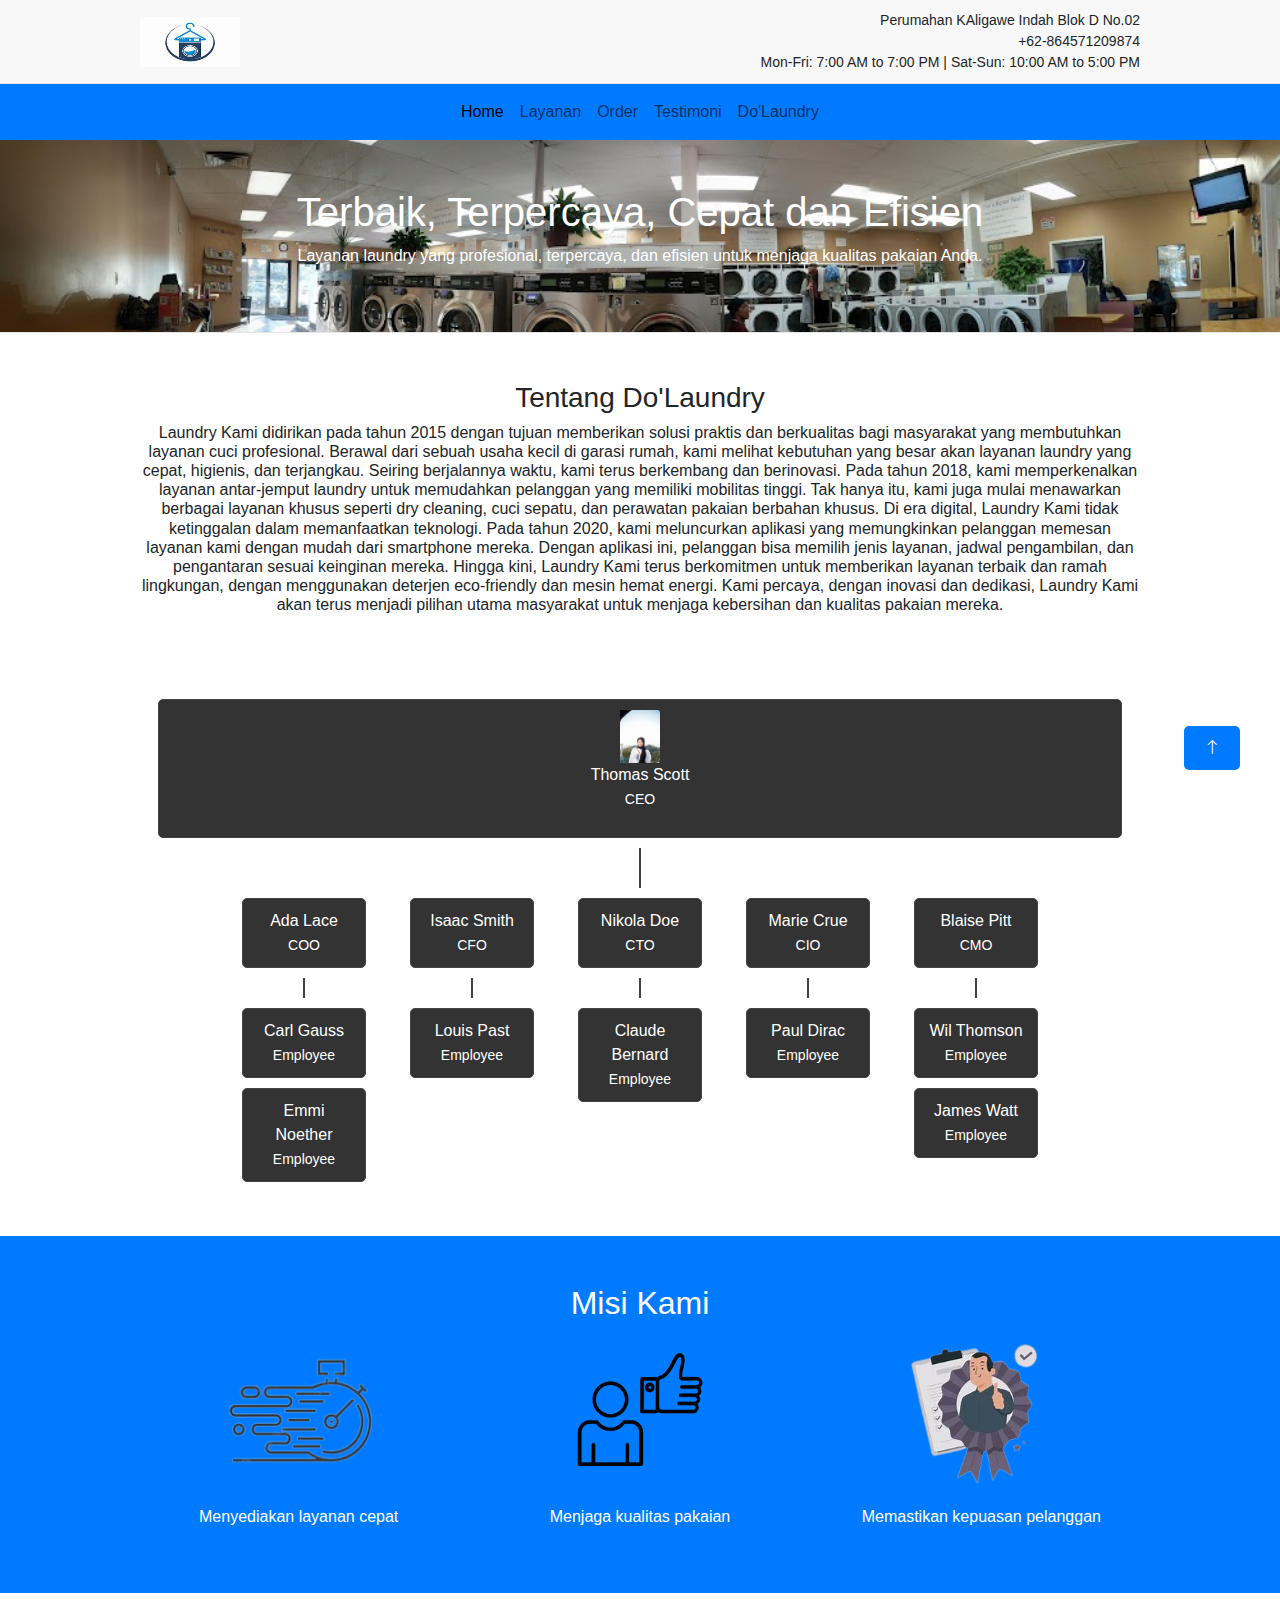
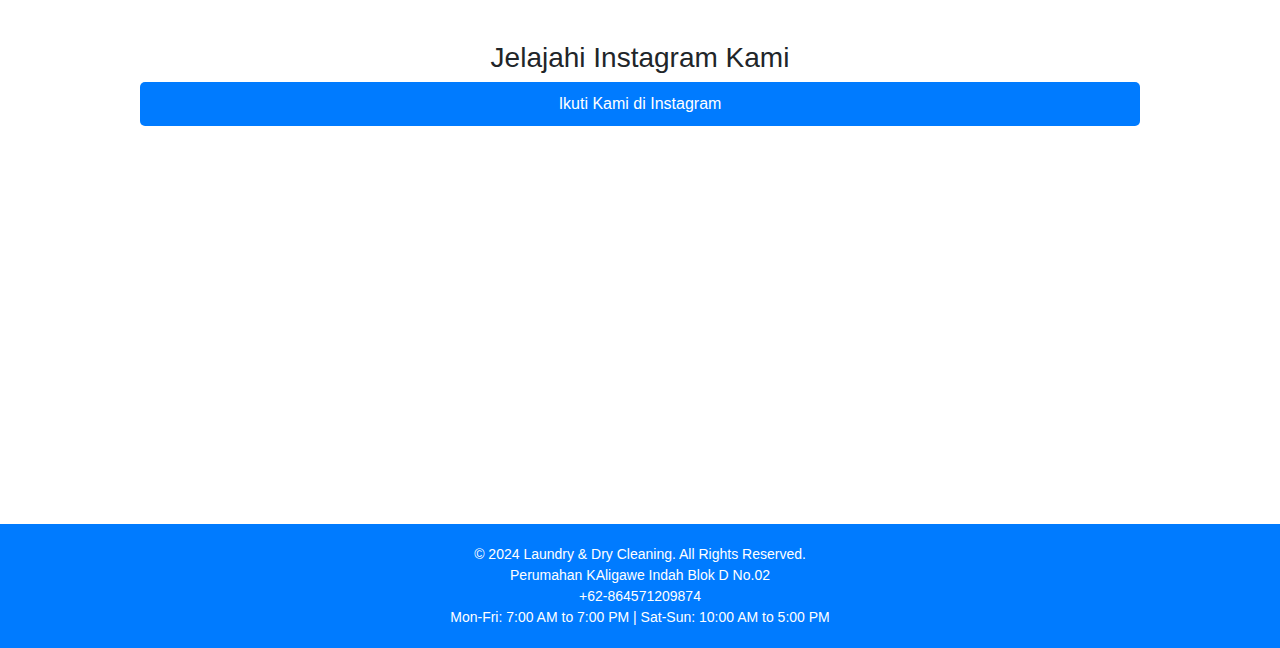
==== do'laundry.html @ 4b463858 "ubah" ====
<!DOCTYPE html>
<html lang="en">
  <head>
    <meta charset="UTF-8" />
    <meta name="viewport" content="width=device-width, initial-scale=1.0" />
    <title>ORDER NOW</title>
    <link rel="stylesheet" href="bootstrap-5.3.3-dist/css/bootstrap.min.css" />
    <link rel="stylesheet" href="style.css" />
    <link
      rel="stylesheet"
      href="https://cdn.jsdelivr.net/npm/bootstrap-icons@1.5.0/font/bootstrap-icons.css"
    />
  </head>
  <body>
    <header>
      <div class="container">
        <div class="header-top">
          <img alt="Logo" height="50" src="img/logo.jpg" width="100" />
          <div class="contact-info">
            <p>Perumahan KAligawe Indah Blok D No.02</p>
            <p>+62-864571209874</p>
            <p>Mon-Fri: 7:00 AM to 7:00 PM | Sat-Sun: 10:00 AM to 5:00 PM</p>
          </div>
        </div>
      </div>
    </header>
    <nav
      class="navbar navbar-expand-lg text-center sticky-top"
      style="background-color: #007bff"
    >
      <div class="container-fluid">
        <button
          class="navbar-toggler"
          type="button"
          data-bs-toggle="collapse"
          data-bs-target="#navbarNavAltMarkup"
          aria-controls="navbarNavAltMarkup"
          aria-expanded="false"
          aria-label="Toggle navigation"
        >
          <span class="navbar-toggler-icon"></span>
        </button>
        <div
          class="collapse justify-content-center navbar-collapse"
          id="navbarNavAltMarkup"
        >
          <div class="navbar-nav">
            <a class="nav-link active" aria-current="page" href="index.html"
              >Home</a
            >
            <a class="nav-link" href="layanan.html">Layanan</a>
            <a class="nav-link" href="order.html">Order</a>
            <a class="nav-link" href="testimoni.html">Testimoni</a>
            <a class="nav-link" href="#">Do'Laundry</a>
          </div>
        </div>
      </div>
    </nav>

    <!-- Header -->
    <header
      class="text-white text-center py-5"
      style="background-image: url(img/laundry\ 2.jpg); background-size: cover"
    >
      <h1>Terbaik, Terpercaya, Cepat dan Efisien</h1>
      <p>
        Layanan laundry yang profesional, terpercaya, dan efisien untuk menjaga
        kualitas pakaian Anda.
      </p>
    </header>
    <br /><br />
    <div class="container text-center">
      <h3>Tentang Do'Laundry</h3>
      <h6>
        Laundry Kami didirikan pada tahun 2015 dengan tujuan memberikan solusi
        praktis dan berkualitas bagi masyarakat yang membutuhkan layanan cuci
        profesional. Berawal dari sebuah usaha kecil di garasi rumah, kami
        melihat kebutuhan yang besar akan layanan laundry yang cepat, higienis,
        dan terjangkau. Seiring berjalannya waktu, kami terus berkembang dan
        berinovasi. Pada tahun 2018, kami memperkenalkan layanan antar-jemput
        laundry untuk memudahkan pelanggan yang memiliki mobilitas tinggi. Tak
        hanya itu, kami juga mulai menawarkan berbagai layanan khusus seperti
        dry cleaning, cuci sepatu, dan perawatan pakaian berbahan khusus. Di era
        digital, Laundry Kami tidak ketinggalan dalam memanfaatkan teknologi.
        Pada tahun 2020, kami meluncurkan aplikasi yang memungkinkan pelanggan
        memesan layanan kami dengan mudah dari smartphone mereka. Dengan
        aplikasi ini, pelanggan bisa memilih jenis layanan, jadwal pengambilan,
        dan pengantaran sesuai keinginan mereka. Hingga kini, Laundry Kami terus
        berkomitmen untuk memberikan layanan terbaik dan ramah lingkungan,
        dengan menggunakan deterjen eco-friendly dan mesin hemat energi. Kami
        percaya, dengan inovasi dan dedikasi, Laundry Kami akan terus menjadi
        pilihan utama masyarakat untuk menjaga kebersihan dan
        kualitas pakaian mereka.
      </h6>
    </div>
    <style>
    .org-chart {
        
        color: white;
        padding: 20px;
        text-align: center;
    }
    .org-chart .node {
        border: 1px solid #444;
        padding: 10px;
        border-radius: 5px;
        margin: 10px;
        background-color: #333;
    }
    .org-chart .line {
        height: 20px;
        width: 2px;
        background-color: #444;
        margin: auto;
    }
    .org-chart .vertical-line {
        width: 2px;
        height: 40px;
        background-color: #444;
        margin: auto;
    }
</style>
</head>
<body>
<div class="container org-chart">
    <h2>Hotel Organizational Chart</h2>
    <div class="row">
        <!-- CEO -->
        <div class="col-12">
         
          <div class="node"> <img src="img/foto 1.jpg" class="img-fluid" style="width: 40px;" alt=""><p>Thomas Scott<br><small>CEO</small></p></div>
        </div>
    </div>
    <div class="row">
        <!-- Connecting line -->
        <div class="col-12">
            <div class="vertical-line"></div>
        </div>
    </div>
    <div class="row">
        <!-- COO, CFO, CTO, CIO, CMO -->
        <div class="col-2 offset-1">
            <div class="node">Ada Lace<br><small>COO</small></div>
        </div>
        <div class="col-2">
            <div class="node">Isaac Smith<br><small>CFO</small></div>
        </div>
        <div class="col-2">
            <div class="node">Nikola Doe<br><small>CTO</small></div>
        </div>
        <div class="col-2">
            <div class="node">Marie Crue<br><small>CIO</small></div>
        </div>
        <div class="col-2">
            <div class="node">Blaise Pitt<br><small>CMO</small></div>
        </div>
    </div>
    <div class="row">
        <!-- Connecting lines -->
        <div class="col-2 offset-1 text-center">
            <div class="line"></div>
        </div>
        <div class="col-2 text-center">
            <div class="line"></div>
        </div>
        <div class="col-2 text-center">
          <div class="line"></div>
        </div>
        <div class="col-2 text-center">
            <div class="line"></div>
        </div>
        <div class="col-2 text-center">
            <div class="line"></div>
        </div>
    </div>
    <div class="row">
        <!-- Employees under each department -->
        <div class="col-2 offset-1">
            <div class="node">Carl Gauss<br><small>Employee</small></div>
            <div class="node">Emmi Noether<br><small>Employee</small></div>
        </div>
        <div class="col-2">
            <div class="node">Louis Past<br><small>Employee</small></div>
        </div>
        <div class="col-2">
            <div class="node">Claude Bernard<br><small>Employee</small></div>
        </div>
        <div class="col-2">
            <div class="node">Paul Dirac<br><small>Employee</small></div>
        </div>
        <div class="col-2">
            <div class="node">Wil Thomson<br><small>Employee</small></div>
            <div class="node">James Watt<br><small>Employee</small></div>
        </div>
    </div>
    </div>
    <!-- Misi Kami -->
    <div class="text-center text-white text-center py-5" style="background-color: #007bff;">
      <h2>Misi Kami</h2>
      <div class="container">
        <div class="row">
          <div class="col-md-4">
            <div class="icon mb-3">
              <img
                src="img/icon 1.png"
                alt="Misi 1"
                class="img-fluid w-50"
                style="width: 50px"
              />
            </div>
            <p>Menyediakan layanan cepat</p>
          </div>
          <div class="col-md-4">
            <div class="icon mb-3">
              <img
                src="img/icon 2.png"
                alt="Misi 2"
                class="img-fluid w-50"
                style="width: 50px"
              />
            </div>
            <p>Menjaga kualitas pakaian</p>
          </div>
          <div class="col-md-4">
            <div class="icon mb-3">
              <img
                src="img/icon 3.png"
                alt="Misi 3"
                class="img-fluid w-50"
                style="width: 50px"
              />
            </div>
            <p>Memastikan kepuasan pelanggan</p>
          </div>
        </div>
      </div>
      </div>
    </class>
    </section>

    <!-- Instagram Section -->
    <section class="container my-5 text-center">
      <h3>Jelajahi Instagram Kami</h3>
      <a
        href="https://www.instagram.com/salmayda77_/profilecard/?igsh=dmpvYm40emtqd2J1"
        target="_blank"
        class="btn btn-primary mb-3"
        >Ikuti Kami di Instagram</a
      >
    </section>

    <!--Start of Tawk.to Script-->
    <script type="text/javascript">
      var Tawk_API = Tawk_API || {},
        Tawk_LoadStart = new Date();
      (function () {
        var s1 = document.createElement("script"),
          s0 = document.getElementsByTagName("script")[0];
        s1.async = true;
        s1.src = "https://embed.tawk.to/6729c36c2480f5b4f598c3a1/1ibti6o8q";
        s1.charset = "UTF-8";
        s1.setAttribute("crossorigin", "*");
        s0.parentNode.insertBefore(s1, s0);
      })();
    </script>
    <!--End of Tawk.to Script-->

    <button
      class="btn btn-primary"
      onclick="scrollToTop()"
      style="position: fixed; bottom: 130px; right: 40px"
    >
      <i class="bi bi-arrow-up"></i>
    </button>
    <div class="container d-flex justify-content-center">
      <iframe
        src="https://www.google.com/maps/embed?pb=!1m18!1m12!1m3!1d15841.714541835405!2d109.6498072!3d-6.9586579!2m3!1f0!2f0!3f0!3m2!1i1024!2i768!4f13.1!3m3!1m2!1s0x2e702175e3924a79%3A0x4626271c1ec312e7!2sRumah%20Sakit%20Islam%20PKU%20Muhammadiyah%20Pekajangan!5e0!3m2!1sid!2sid!4v1730879467778!5m2!1sid!2sid"
        width="500"
        height="350"
        style="border: 0"
        allowfullscreen=""
        loading="lazy"
        referrerpolicy="no-referrer-when-downgrade"
      ></iframe>
    </div>

    <footer>
      <p>© 2024 Laundry &amp; Dry Cleaning. All Rights Reserved.</p>
      <p>Perumahan KAligawe Indah Blok D No.02</p>
      <p>+62-864571209874</p>
      <p>Mon-Fri: 7:00 AM to 7:00 PM | Sat-Sun: 10:00 AM to 5:00 PM</p>
    </footer>
    <script>
      function scrollToTop() {
        window.scrollTo({ top: 0, behavior: "smooth" });
      }
    </script>
    <script src="bootstrap-5.3.3-dist/js/bootstrap.bundle.min.js"></script>
  </body>
</html>
---- style.css ----
body {
  font-family: "Open Sans", sans-serif;
  margin: 0;
  padding: 0;
  box-sizing: border-box;
}
header {
  background: #f8f8f8;
  padding: 10px 0;
  border-bottom: 1px solid #e7e7e7;
}
.container {
  width: 80%;
  margin: 0 auto;
}
.header-top {
  display: flex;
  justify-content: space-between;
  align-items: center;
}
.header-top img {
  height: 50px;
}
.header-top .contact-info {
  text-align: right;
}
.header-top .contact-info p {
  margin: 0;
  font-size: 14px;
}

.hero {
  display: flex;
  justify-content: space-between;
  align-items: center;
  background: url("img/laundry 1.jpg") no-repeat center center/cover;
  height: 600px;
  color: #0e0d0d;
  text-align: center;
}
.hero .hero-text {
  width: 50%;
  padding: 20px;
}
.hero .hero-text h1 {
  font-size: 36px;
  margin-bottom: 20px;
}
.hero .hero-text p {
  font-size: 18px;
  margin-bottom: 20px;
}
.hero .hero-text a {
  background: #28a745;
  color: #fff;
  padding: 10px 20px;
  text-decoration: none;
  border-radius: 5px;
}
.services {
  display: flex;
  justify-content: space-between;
  padding: 50px 0;
}
.services .service {
  width: 30%;
  text-align: center;
  padding: 20px;
  background: #f8f8f8;
  border-radius: 5px;
}
.services .service h3 {
  font-size: 24px;
  margin-bottom: 20px;
}
.services .service p {
  font-size: 16px;
  margin-bottom: 20px;
}
.services .service a {
  background: #007bff;
  color: #fff;
  padding: 10px 20px;
  text-decoration: none;
  border-radius: 5px;
}
.about {
  text-align: center;
  padding: 50px 0;
}
.about h2 {
  font-size: 28px;
  margin-bottom: 20px;
}
.about p {
  font-size: 16px;
  width: 60%;
  margin: 0 auto;
}
.steps {
  background: #f8f8f8;
  padding: 50px 0;
  text-align: center;
}
.steps h2 {
  font-size: 28px;
  margin-bottom: 20px;
}
.steps .step {
  display: inline-block;
  width: 22%;
  margin: 0 1%;
  text-align: center;
}
.steps .step img {
  width: 100px;
  height: 100px;
  margin-bottom: 20px;
}
.steps .step h3 {
  font-size: 18px;
  margin-bottom: 10px;
}
.steps .step p {
  font-size: 14px;
}
.prices {
  text-align: center;
  padding: 50px 0;
}
.prices h2 {
  font-size: 28px;
  margin-bottom: 20px;
}
.prices .price {
  display: inline-block;
  width: 22%;
  margin: 0 1%;
  text-align: center;
}
.prices .price img {
  width: 100px;
  height: 100px;
  margin-bottom: 20px;
}
.prices .price h3 {
  font-size: 18px;
  margin-bottom: 10px;
}
.prices .price p {
  font-size: 14px;
}
.testimonial {
  background: url("img/laundry 2.jpg") no-repeat center center/cover;
  padding: 50px 0;
  text-align: center;
  color: #fff;
}
.testimonial p {
  font-size: 18px;
  margin-bottom: 20px;
}
.testimonial h3 {
  font-size: 24px;
}
.why-choose-us {
  text-align: center;
  padding: 50px 0;
}
.why-choose-us h2 {
  font-size: 28px;
  margin-bottom: 20px;
}
.why-choose-us .feature {
  display: inline-block;
  width: 22%;
  margin: 0 1%;
  text-align: center;
}
.why-choose-us .feature img {
  width: 100px;
  height: 100px;
  margin-bottom: 20px;
}
.why-choose-us .feature h3 {
  font-size: 18px;
  margin-bottom: 10px;
}
.why-choose-us .feature p {
  font-size: 14px;
}
.map {
  padding: 5px;
  text-align: center;
}
.map img {
  width: 50%;
  height: 50%;
}
footer {
  background: #007bff;
  color: #fff;
  padding: 20px 0;
  text-align: center;
}
footer p {
  margin: 0;
  font-size: 14px;
}
footer a {
  color: #fff;
  text-decoration: none;
}
.chat-window {
  max-width: 400px;
  height: 500px;
  border: 1px solid #ccc;
  overflow-y: scroll;
  padding: 10px;
  display: none;
  position: fixed;
  bottom: 20px;
  right: 20px;
  z-index: 1000;
  background-color: rgba(255, 255, 255, 0.744);
}
.message {
  margin: 10px 0;
}
.user {
  text-align: right;
  color: #c64a1c;
}
.bot {
  text-align: left;
  color: black;
}

.btn {
  display: block;
  padding: 10px 20px;
  font-size: 16px;
  color: white;
  background-color: #007bff;
  border: none;
  border-radius: 5px;
  cursor: pointer;
  text-align: center;
}

.btn:hover {
  background-color: #0056b3;
}
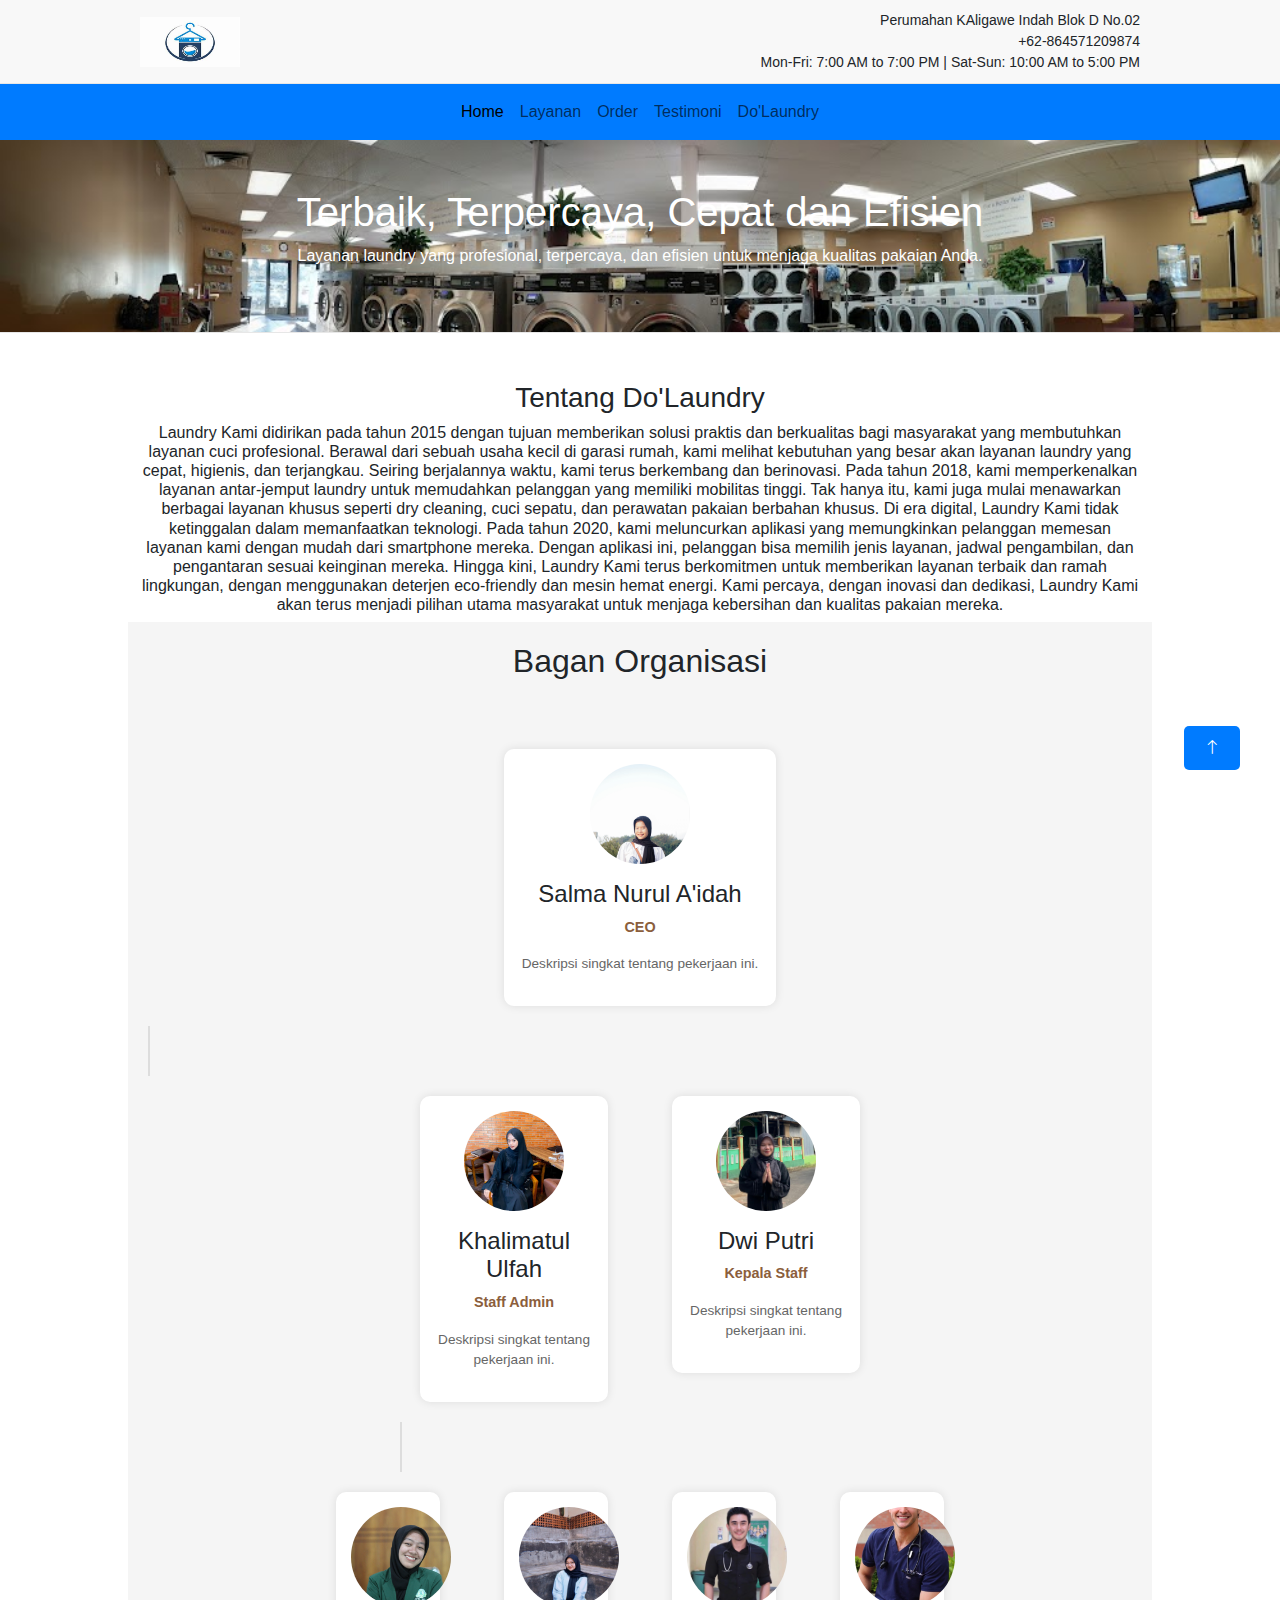
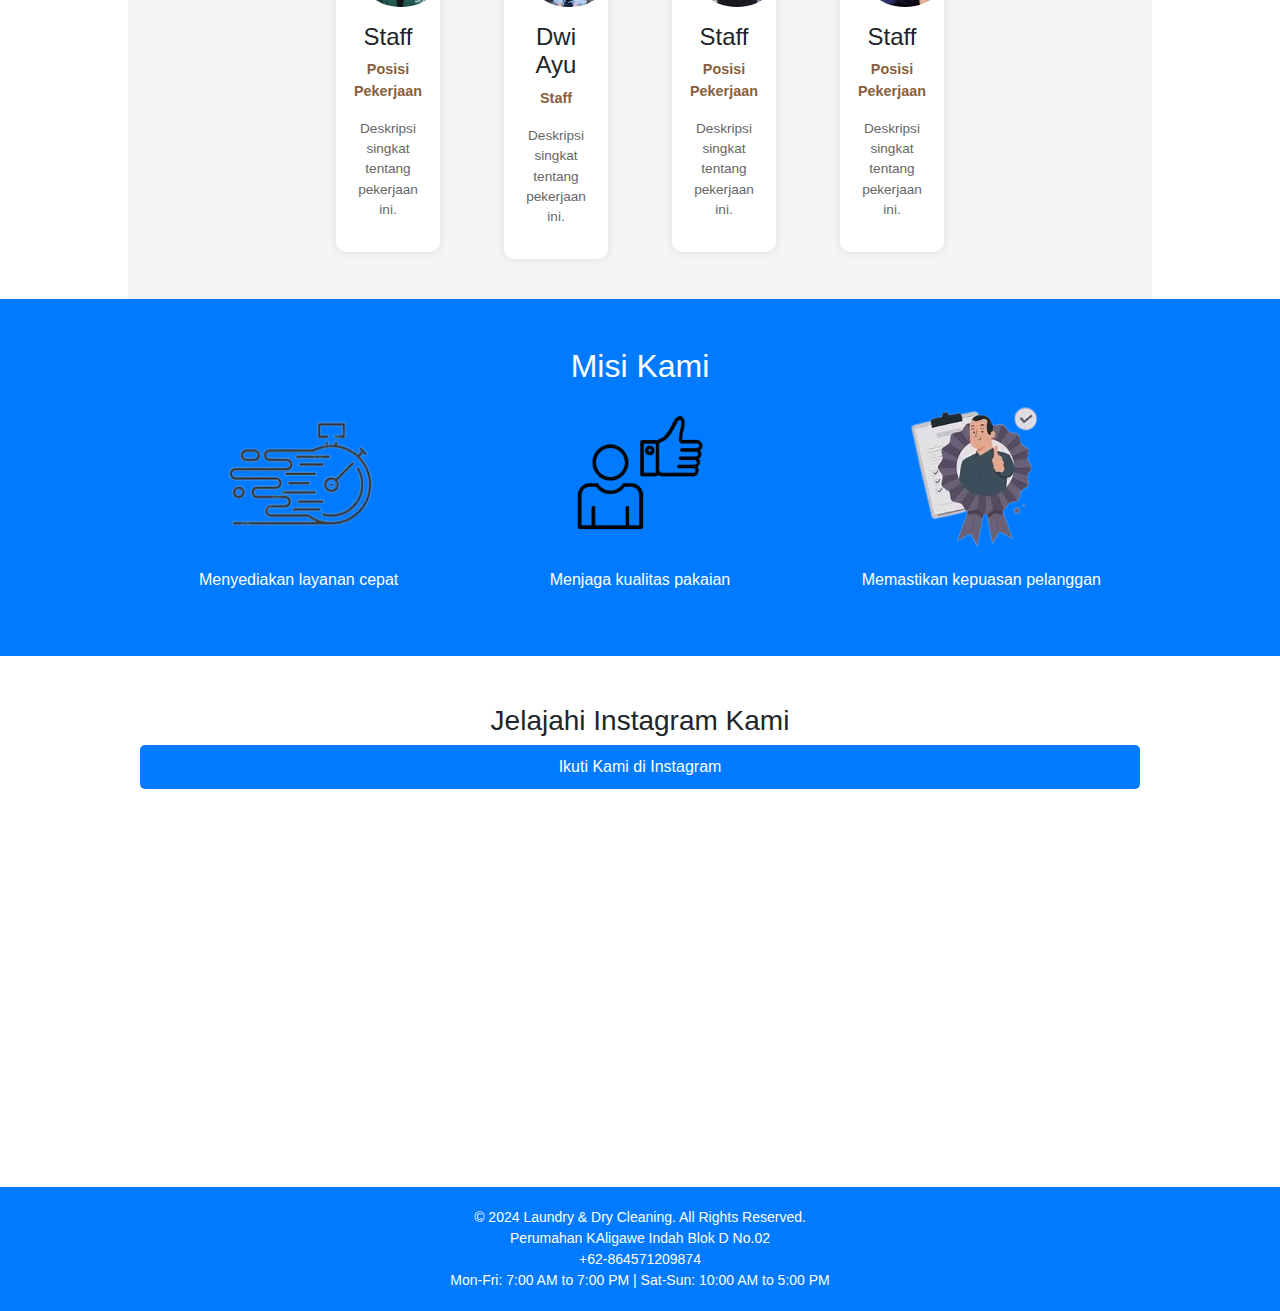
==== commit f2829656: "ubah" ====
--- a/do'laundry.html
+++ b/do'laundry.html
@@ -94,106 +94,128 @@
       </h6>
     </div>
     <style>
-    .org-chart {
-        
-        color: white;
-        padding: 20px;
-        text-align: center;
-    }
-    .org-chart .node {
-        border: 1px solid #444;
-        padding: 10px;
-        border-radius: 5px;
-        margin: 10px;
-        background-color: #333;
-    }
-    .org-chart .line {
-        height: 20px;
-        width: 2px;
-        background-color: #444;
-        margin: auto;
-    }
-    .org-chart .vertical-line {
-        width: 2px;
-        height: 40px;
-        background-color: #444;
-        margin: auto;
-    }
-</style>
+      .org-chart {
+          background-color: #f5f5f5;
+          padding: 20px;
+          text-align: center;
+      }
+      .org-chart .node {
+          background-color: #fff;
+          border-radius: 10px;
+          padding: 15px;
+          box-shadow: 0 0 10px rgba(0, 0, 0, 0.1);
+          margin: 20px;
+      }
+      .org-chart .profile-img {
+          border-radius: 50%;
+          width: 100px;
+          height: 100px;
+          object-fit: cover;
+      }
+      .org-chart .line {
+          border-left: 2px solid #ddd;
+          height: 50px;
+          margin: auto;
+      }
+      .job-title {
+          font-size: 0.9rem;
+          font-weight: bold;
+          color: #8b5e3c;
+          margin-top: 5px;
+      }
+      .job-desc {
+          font-size: 0.85rem;
+          color: #666;
+      }
+    </style>
 </head>
 <body>
-<div class="container org-chart">
-    <h2>Hotel Organizational Chart</h2>
+    <div class="container org-chart">
+        <h2 class="mb-5">Bagan Organisasi</h2>
+
+        <!-- Level 1 -->
+        <div class="row justify-content-center">
+            <div class="col-md-4">
+                <div class="node">
+                    <img src="img/foto 1.jpg" alt="Profile" class="profile-img">
+                    <h4 class="mt-3">Salma Nurul A'idah</h4>
+                    <p class="job-title">CEO</p>
+                    <p class="job-desc">Deskripsi singkat tentang pekerjaan ini.</p>
+                </div>
+            </div>
+        </div>
+
+        <!-- Connecting Line -->
+        <div class="row">
+            <div class="col-md-12">
+                <div class="line"></div>
+            </div>
+        </div>
+
+        <!-- Level 2 -->
+        <div class="row justify-content-center">
+            <div class="col-md-3">
+                <div class="node">
+                    <img src="img/ulfah.jpg" alt="Profile" class="profile-img">
+                    <h4 class="mt-3">Khalimatul Ulfah</h4>
+                    <p class="job-title">Staff Admin</p>
+                    <p class="job-desc">Deskripsi singkat tentang pekerjaan ini.</p>
+                </div>
+            </div>
+            <div class="col-md-3">
+              <div class="node">
+                <img src="img/pupung.jpg" alt="Profile" class="profile-img">
+                <h4 class="mt-3">Dwi Putri</h4>
+                <p class="job-title">Kepala Staff</p>
+                <p class="job-desc">Deskripsi singkat tentang pekerjaan ini.</p>
+            </div>
+        </div>
+    </div>
+
+    <!-- Connecting Line -->
     <div class="row">
-        <!-- CEO -->
-        <div class="col-12">
-         
-          <div class="node"> <img src="img/foto 1.jpg" class="img-fluid" style="width: 40px;" alt=""><p>Thomas Scott<br><small>CEO</small></p></div>
-        </div>
-    </div>
-    <div class="row">
-        <!-- Connecting line -->
-        <div class="col-12">
-            <div class="vertical-line"></div>
-        </div>
-    </div>
-    <div class="row">
-        <!-- COO, CFO, CTO, CIO, CMO -->
-        <div class="col-2 offset-1">
-            <div class="node">Ada Lace<br><small>COO</small></div>
-        </div>
-        <div class="col-2">
-            <div class="node">Isaac Smith<br><small>CFO</small></div>
-        </div>
-        <div class="col-2">
-            <div class="node">Nikola Doe<br><small>CTO</small></div>
-        </div>
-        <div class="col-2">
-            <div class="node">Marie Crue<br><small>CIO</small></div>
-        </div>
-        <div class="col-2">
-            <div class="node">Blaise Pitt<br><small>CMO</small></div>
-        </div>
-    </div>
-    <div class="row">
-        <!-- Connecting lines -->
-        <div class="col-2 offset-1 text-center">
+        <div class="col-md-6 offset-md-3">
             <div class="line"></div>
         </div>
-        <div class="col-2 text-center">
-            <div class="line"></div>
-        </div>
-        <div class="col-2 text-center">
-          <div class="line"></div>
-        </div>
-        <div class="col-2 text-center">
-            <div class="line"></div>
-        </div>
-        <div class="col-2 text-center">
-            <div class="line"></div>
-        </div>
-    </div>
-    <div class="row">
-        <!-- Employees under each department -->
-        <div class="col-2 offset-1">
-            <div class="node">Carl Gauss<br><small>Employee</small></div>
-            <div class="node">Emmi Noether<br><small>Employee</small></div>
-        </div>
-        <div class="col-2">
-            <div class="node">Louis Past<br><small>Employee</small></div>
-        </div>
-        <div class="col-2">
-            <div class="node">Claude Bernard<br><small>Employee</small></div>
-        </div>
-        <div class="col-2">
-            <div class="node">Paul Dirac<br><small>Employee</small></div>
-        </div>
-        <div class="col-2">
-            <div class="node">Wil Thomson<br><small>Employee</small></div>
-            <div class="node">James Watt<br><small>Employee</small></div>
-        </div>
-    </div>
-    </div>
+    </div>
+
+    <!-- Level 3 -->
+    <div class="row justify-content-center">
+        <div class="col-md-2">
+            <div class="node">
+                <img src="img/intan.jpg" alt="Profile" class="profile-img">
+                <h4 class="mt-3">Staff</h4>
+                <p class="job-title">Posisi Pekerjaan</p>
+                <p class="job-desc">Deskripsi singkat tentang pekerjaan ini.</p>
+            </div>
+        </div>
+        <div class="col-md-2">
+            <div class="node">
+                <img src="img/ayu.jpg" alt="Profile" class="profile-img">
+                <h4 class="mt-3">Dwi Ayu</h4>
+                <p class="job-title">Staff</p>
+                <p class="job-desc">Deskripsi singkat tentang pekerjaan ini.</p>
+            </div>
+        </div>
+        <div class="col-md-2">
+          <div class="node">
+            <img src="img/syafi'ikhsan.jpg" alt="Profile" class="profile-img">
+            <h4 class="mt-3">Staff</h4>
+            <p class="job-title">Posisi Pekerjaan</p>
+            <p class="job-desc">Deskripsi singkat tentang pekerjaan ini.</p>
+        </div>
+    </div>
+    <div class="col-md-2">
+        <div class="node">
+            <img src="img/yudha.jpg" alt="Profile" class="profile-img">
+            <h4 class="mt-3">Staff</h4>
+            <p class="job-title">Posisi Pekerjaan</p>
+            <p class="job-desc">Deskripsi singkat tentang pekerjaan ini.</p>
+        </div>
+    </div>
+</div>
+</div>
+
     <!-- Misi Kami -->
     <div class="text-center text-white text-center py-5" style="background-color: #007bff;">
       <h2>Misi Kami</h2>
